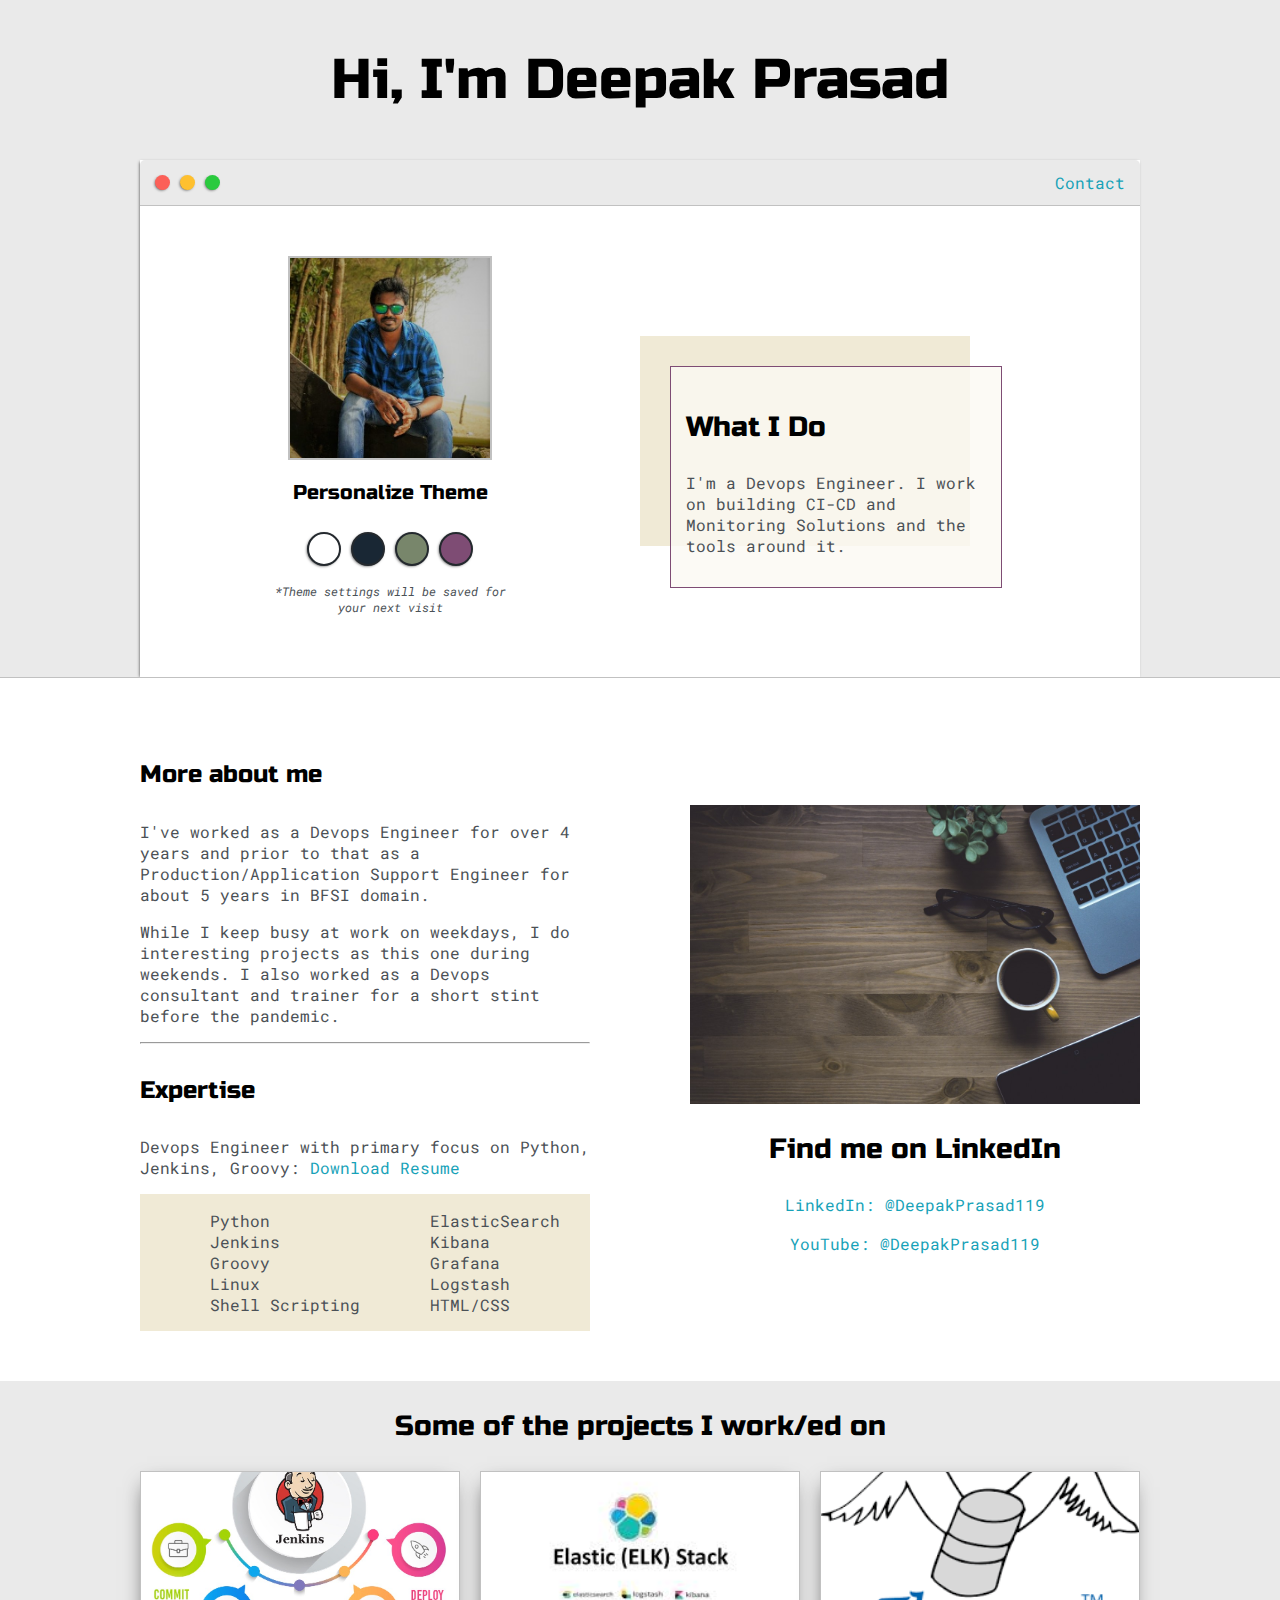
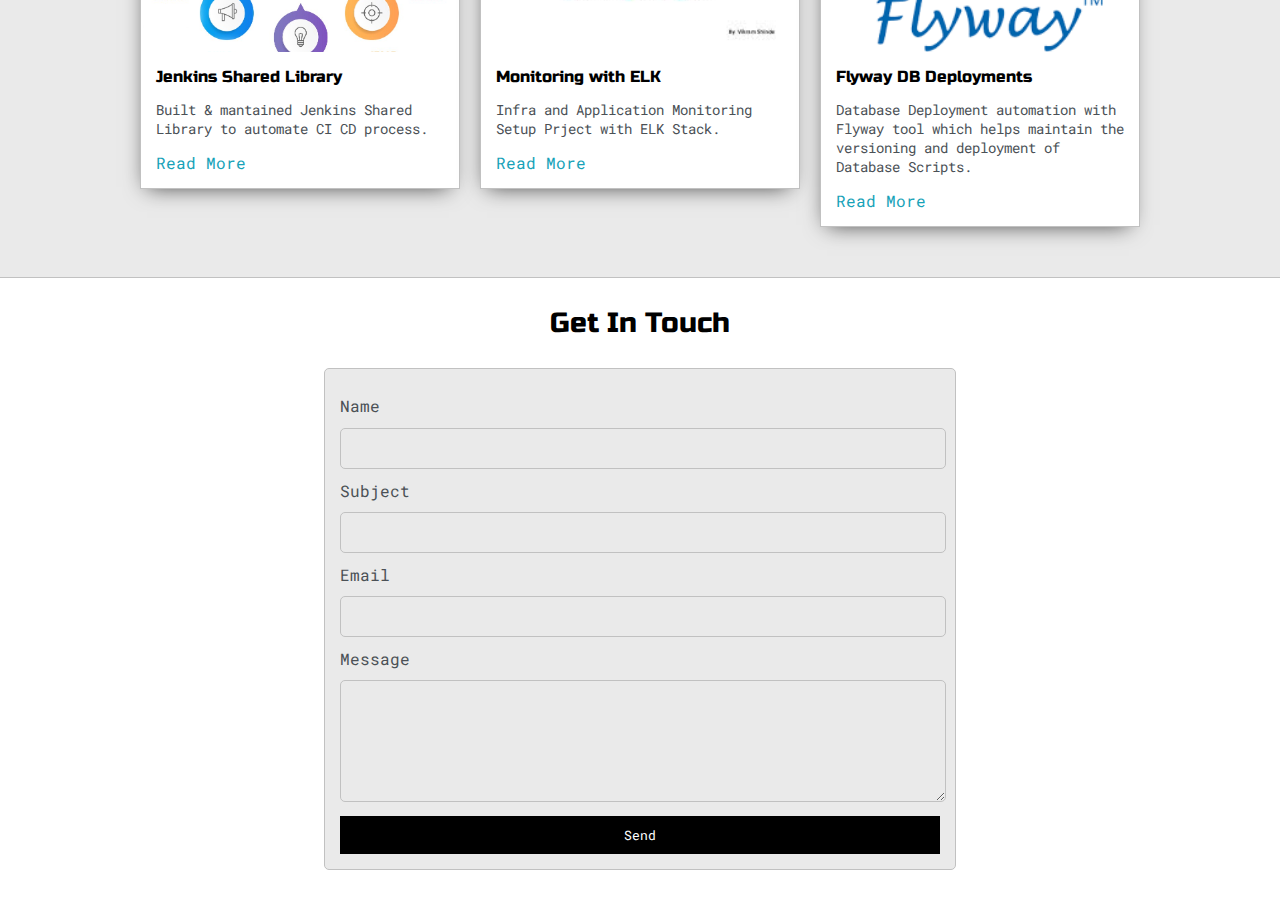
==== index.html @ 37ea02da "first commit" ====
<!DOCTYPE html>
<html>
<head>
	<title>Deepak Prasad</title>

	<meta name="viewport" content="width=device-width, initial-scale=1, minimum-scale=1" />

	<! -- google font embedded -->

	<link href="https://fonts.googleapis.com/css2?family=Russo+One&display=swap" rel="stylesheet">
	<link href="https://fonts.googleapis.com/css2?family=Roboto+Mono:wght@500&family=Russo+One&display=swap" rel="stylesheet">

	<! -- css file linked here -->
	<link rel="stylesheet" type="text/css" href="default.css">
	<link id="theme-style" rel="stylesheet" type="text/css" href="">
</head>
<body>

	<! -- sections below -->
	<section class="s1">
		<div class="main-container">
			<! -- creating wrapper -->
			<div class="greeting-wrapper">
				<h1>Hi, I'm Deepak Prasad</h1>		
			</div>

			<! -- container and list wrapper -->

			<div class="intro-wrapper">
				<div class="nav-wrapper">
					<div class="dots-wrapper">
						<div id="dot-1" class="browser-dot"></div>
						<div id="dot-2" class="browser-dot"></div>
						<div id="dot-3" class="browser-dot"></div>
					</div>

					<ul id="navigation">
						<li><a href="#">Contact</a></li>
					</ul>
				</div>

				<div class="left-column">
					<img id="profile_pic" src="images/Deepak4.jpg">
					<h5 style="text-align: center;line-height: 0;"> Personalize Theme</h5>

					<div id ="theme-options-wrapper">
						<div data-mode="light" id="light-mode" class="theme-dot"></div>
						<div data-mode="blue" id="blue-mode" class="theme-dot"></div>
						<div data-mode="green" id="green-mode" class="theme-dot"></div>
						<div data-mode="purple" id="purple-mode" class="theme-dot"></div>
					</div>

					<p id="settings-note">*Theme settings will be saved for <br> your next visit</p>

				</div>	

				<div class="right-column">
					<div id="preview-shadow">
						<div id="preview">
							<div id="corner-tl" class="corner"></div>
							<div id="corner-tr" class="corner"></div>					
							<h3>What I Do</h3>
							<p>I'm a Devops Engineer. I work on building CI-CD and Monitoring Solutions and the tools around it.</p>
							<div id="corner-br" class="corner"></div>
							<div id="corner-bl" class="corner"></div>
						</div>
					</div>
				</div>				
			</div>
		</div>		
	</section>

	<section class="s2">
		<div class="main-container">
			<div class="about-wrapper">
				<div class="about-me">
					<h4>More about me</h4>

					<p>I've worked as a Devops Engineer for over 4 years and prior to that as a Production/Application Support Engineer for about 5 years in BFSI domain.</p>

					<p>While I keep busy at work on weekdays, I do interesting projects as this one during weekends. I also worked as a Devops consultant and trainer for a short stint before the pandemic.</p>

					<hr>

					<h4>Expertise</h4>

					<p>Devops Engineer with primary focus on Python, Jenkins, Groovy: <a target="_blank" href="vtu_wes.pdf">Download Resume</a></p>

					<div id="skills">
						<ul>
							<li>Python</li>
							<li>Jenkins</li>
							<li>Groovy</li>
							<li>Linux</li>
							<li>Shell Scripting</li>
						</ul>

						<ul>
							<li>ElasticSearch</li>
							<li>Kibana</li>
							<li>Grafana</li>
							<li>Logstash</li>
							<li>HTML/CSS</li>
						</ul>

					</div>
				</div>	

				<div class="social-links">
					<img id="social_img" src="images/coffee_cup.jpg">
					<h3>Find me on LinkedIn</h3>

					<a target="_blank" href="https://www.linkedin.com/in/deepakprasad119/">LinkedIn: @DeepakPrasad119</a>
					<br>
					<a target="_blank" href="https://www.youtube.com/c/dp119">YouTube: @DeepakPrasad119</a>
					

				</div>								
			</div>
		</div>		
	</section>

	<section class="s1">
		<div class="main-container">
			<h3 style="text-align: center;">Some of the projects I work/ed on</h3>

			<div class="post-wrapper">

				<div>
					<div class="post">
						<img class="thumbnail" src="images/Jenkins_CI_CD.jpeg">
						<div class="post-preview">
							<h6 class="post-title">Jenkins Shared Library</h6>
							<p class="post-intro">Built & mantained Jenkins Shared Library to automate CI CD process.</p>
							<a href="post.html">Read More</a>
						</div>
					</div>
				</div>

				<div>
					<div class="post">
						<img class="thumbnail" src="images/ELK.jpg">
						<div class="post-preview">
							<h6 class="post-title">Monitoring with ELK</h6>
							<p class="post-intro">Infra and Application Monitoring Setup Prject with ELK Stack.</p>							
							<a href="post.html">Read More</a>
						</div>
					</div>
				</div>

				<div>
					<div class="post">
						<img class="thumbnail" src="images/Flyway.png">
						<div class="post-preview">
							<h6 class="post-title">Flyway DB Deployments</h6>
							<p class="post-intro">Database Deployment automation with Flyway tool which helps maintain the versioning and deployment of Database Scripts.</p>							
							<a href="post.html">Read More</a>
						</div>
					</div>
				</div>

			</div>			
		</div>		
	</section>

	<section class="s2">
		<div class="main-container">
			<a href=""></a>
			<h3 style="text-align: center;">Get In Touch</h3>

			<form id="contact-form">
				<a name="contact"></a>

				<label>Name</label>
				<input class="input-field" type="text" name="name">

				<label>Subject</label>
				<input class="input-field" type="text" name="subject">

				<label>Email</label>
				<input class="input-field" type="text" name="email">

				<label>Message</label>
				<textarea class="input-field" name="message"></textarea>

				<input id="submit-btn" type="submit" value="Send">
			</form>			
		</div>		
	</section>	

	<script type="text/javascript" src="script.js"></script>

</body>
</html>
---- default.css ----
:root{
	/* variables*/
	--mainColor:#eaeaea;
	--secondayColor:#fff;
	--borderColor:#c1c1c1;
	--mainText:black;
	--secondaryText:#4b5156;
	--themeDotBorder:#24292e;	
	--previewBg:rgb(251, 249, 243, 0.8);
	--previewShadow:#f0ead6;	
	--buttonColor:black;
}



html, body{
	padding: 0;
	margin: 0;
}

body *{
	transition: 0.5s;
}


h1, h2, h3, h4, h5, h6, strong{
	color: var(--mainText);
	font-family: 'Russo One', sans-serif;
	font-weight: 10;

}

p, li, span, label, input, link, a, textarea{
	color: var(--secondaryText);
	font-family: 'Roboto Mono', monospace;
}

	/* link style*/
a{
	text-decoration: none;
	color: #17a2b8;
}

	/* link style to not have bullets*/
ul{
	list-style: none;
}

h1 { font-size: 56px; }
h2 { font-size: 36px; }
h3 { font-size: 28px; }
h4 { font-size: 24px; }
h5 { font-size: 20px; }
h6 { font-size: 16px; }

	/* bordering*/
.s1{
	background-color: var(--mainColor);
	border-bottom:1px solid var(--borderColor);
	overflow: auto;

}

.s2{
	background-color: var(--secondayColor);
	border-bottom: 1px solid (var --borderColor);
	overflow: auto;
}

	/* create container for centering */
.main-container{
	width: 1000px;
	margin: 0 auto;
}

	/* defining style for greetin wrapper */
.greeting-wrapper{
	display: grid;
	text-align: center;
	align-content: center;
	/*border: 2px dashed lightcoral;*/
	min-height: 10em;
}

.intro-wrapper{
	background-color: var(--secondayColor);
	border: 1px solid var(--borderColor)
	border-radius: 5px 5px 0 0;

	-webkit-box-shadow: -1px 1px 3px -1px rgba(0,0,0,0.75);
	-moz-box-shadow: -1px 1px 3px -1px rgba(0,0,0,0.75);
	box-shadow: -1px 1px 3px -1px rgba(0,0,0,0.75);

	display: grid;
	grid-template-columns: 1fr 1fr;
	/*grid-template-rows: 3em 30em;*/
	grid-template-areas: 
		'nav-wrapper nav-wrapper'
		'left-column right-column'
	;
}

.dots-wrapper{
	display: flex;
	padding: 10px;

}

#dot-1{
	background-color:  #FC6058;
}

#dot-2{
	background-color:  #FEC02F;
}

#dot-3{
	background-color:  #2ACA3E;
}

.browser-dot{
	background-color: black;
	height: 15px;
	width: 15px;
	border-radius: 50%;
	margin: 5px;

	-webkit-box-shadow: -1px 1px 3px -1px rgba(0,0,0,0.75);
	-moz-box-shadow: -1px 1px 3px -1px rgba(0,0,0,0.75);
	box-shadow: -1px 1px 3px -1px rgba(0,0,0,0.75);	
}

.nav-wrapper{
	border-radius: 5px 5px 0 0;	
	grid-area: nav-wrapper;
	border-bottom: 1px solid var(--borderColor);
	display: flex;
	justify-content: space-between;
	align-items: center;
	background-color: var(--mainColor);
}

#navigation{
	margin:0;
	padding: 10px;
}

#navigation li{
	display: inline-block;
	margin-right: 5px;
	margin-left: 5px;
}
.left-column{
	grid-area: left-column;
	padding-top:50px;
	padding-bottom: 50px;
}

#profile_pic{
	display: block;
	margin:0 auto;
	height: 200px;
	width: 200px;
	object-fit: cover;
	border:2px solid var(--borderColor);
}

#theme-options-wrapper{
	display: flex;
	justify-content: center;
}

.theme-dot{
	height: 30px;
	width: 30px;
	background-color: black;
	border-radius: 50%;

	margin: 5px;
	border:2px solid var(--themeDotBorder);

	-webkit-box-shadow: -1px 1px 3px -1px rgba(0,0,0,0.75);
	-moz-box-shadow: -1px 1px 3px -1px rgba(0,0,0,0.75);
	box-shadow: -1px 1px 3px -1px rgba(0,0,0,0.75);	

	cursor: pointer;

}

.theme-dot:hover{
	border-width: 5px;
}

#light-mode{
	background-color: #fff;
}

#blue-mode{
	background-color: #192734;
}

#green-mode{
	background-color: #78866b;
}

#purple-mode{
	background-color: #7E4C74;
}

#settings-note{
	font-size: 12px;
	font-style: italic;
	text-align: center;
}

.right-column{
	grid-area: right-column;
	display: grid;
	align-content: center;

	padding-top: 50px;
	padding-bottom: 50px;
}

#preview-shadow{
	background-color: var(--previewShadow);
	max-width: 300px;
	height: 180px;
	padding-left: 30px;
	padding-top: 30px;
}

#preview{
	width: 300px;
	border:1.5px solid #7E4C74;
	background-color: var(--previewBg);
	padding:15px;
	position: relative;
}

.about-wrapper{
	display: grid;
	grid-template-columns: repeat(auto-fit, minmax(320px, 1fr));
	padding-bottom: 50px;
	padding-top: 50px;
	gap:100px;
}

#skills{
	display: flex;
	justify-content: space-evenly;
	background-color: var(--previewShadow);
}

.social-links{
	display: grid;
	align-content: center;
	text-align: center;
}

#social_img{
	width: 100%;
}

.post-wrapper{
	display: grid;
	grid-template-columns: repeat(auto-fit, 320px);
	gap:20px;
	justify-content: center;
	padding-bottom: 50px;
}

.post{
	border:1px solid var(--borderColor);
	-webkit-box-shadow: -2px 7px 21px -9px rgba(0,0,0,0.75);
	-moz-box-shadow: -2px 7px 21px -9px rgba(0,0,0,0.75);
	box-shadow: -2px 7px 21px -9px rgba(0,0,0,0.75);
}

.thumbnail{
	display: block;
	width: 100%;
	height:180px;
	object-fit: cover;
}

.post-preview{
	background-color: #fff;
	padding:15px;
}

.post-title{
	color:black;
	margin: 0;
}

.post-intro{
	color:#4b5156;
	font-size: 14px;
}


#contact-form{
	display: block;
	max-width: 600px;
	margin: 0 auto;
	border: 1px solid var(--borderColor);
	padding: 15px;
	border-radius: 5px;
	background-color: var(--mainColor);
	margin-bottom: 50px;

}

#contact-form label{
	line-height: 2.7em;
}

#contact-form textarea{
	min-height: 100px;
	font-size: 14px;
}


.input-field{
	width: 100%;
	padding-top: 10px;
	padding-bottom:10px; 
	background-color: var(--secondaryColor);
	border-radius: 5px;
	border:1px solid var(--borderColor);
	font-size: 14px;
}


#submit-btn{
	margin-top: 10px;
	width: 100%;
	padding-top: 10px;
	padding-bottom:10px; 
	color: #fff;
	background-color: var(--buttonColor);
	border:none;
}


	/* to make it mobile responsive */
@media screen and (max-width: 1200px){
	.main-container{
		width: 75%;
	}
}

@media screen and (max-width: 800px){
	.intro-wrapper{
		grid-template-columns: 1fr;
		grid-template-areas: 
			'nav-wrapper'
			'left-column'
			'right-column'
		;
	}

	.right-column{
		justify-content: center;
	}

}
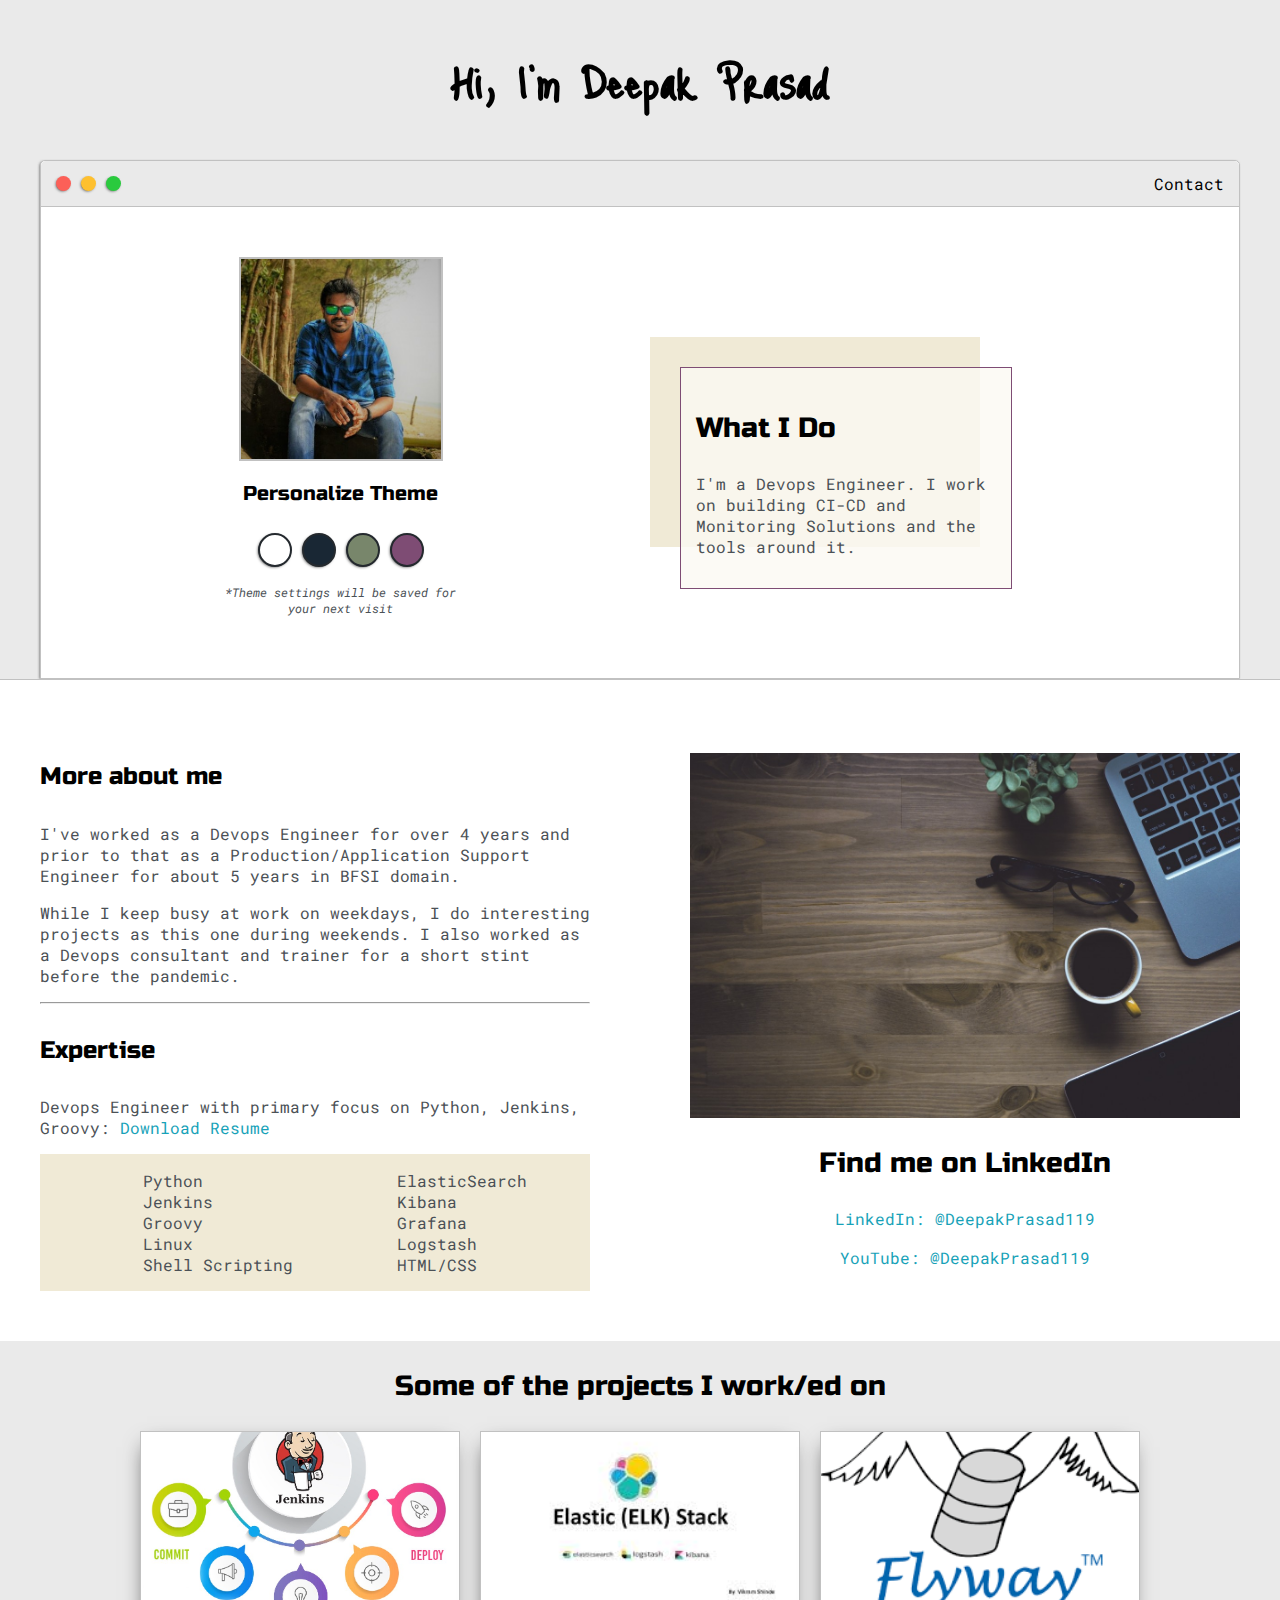
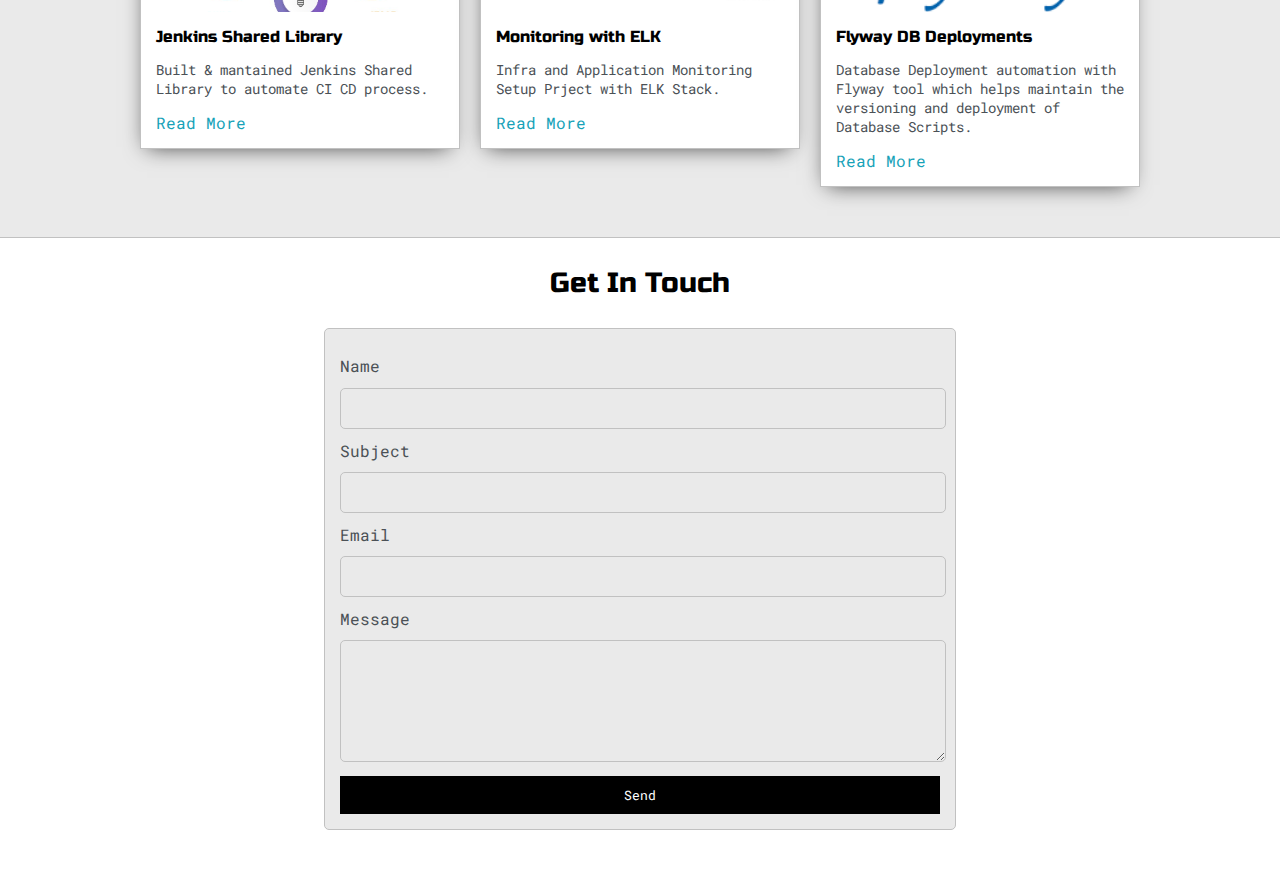
==== commit c2ec7b1d: "changed header font" ====
--- a/index.html
+++ b/index.html
@@ -8,6 +8,7 @@
 	<! -- google font embedded -->
 
 	<link href="https://fonts.googleapis.com/css2?family=Russo+One&display=swap" rel="stylesheet">
+	<link href="https://fonts.googleapis.com/css2?family=Just+Me+Again+Down+Here&family=Noto+Sans+HK&family=Permanent+Marker&display=swap" rel="stylesheet">
 	<link href="https://fonts.googleapis.com/css2?family=Roboto+Mono:wght@500&family=Russo+One&display=swap" rel="stylesheet">
 
 	<! -- css file linked here -->
--- a/default.css
+++ b/default.css
@@ -16,17 +16,24 @@
 html, body{
 	padding: 0;
 	margin: 0;
+	scroll-behavior: smooth;
 }
 
 body *{
 	transition: 0.5s;
 }
 
-
-h1, h2, h3, h4, h5, h6, strong{
+h1{
+	color: var(--mainText);
+	font-weight: 800;
+	font-family: 'Just Me Again Down Here', cursive;
+
+}
+h2, h3, h4, h5, h6, strong{
 	color: var(--mainText);
 	font-family: 'Russo One', sans-serif;
-	font-weight: 10;
+	/* font-family: 'Noto Sans HK', sans-serif; */
+	font-weight: 500;
 
 }
 
@@ -69,7 +76,7 @@
 
 	/* create container for centering */
 .main-container{
-	width: 1000px;
+	width: 1200px;
 	margin: 0 auto;
 }
 
@@ -84,7 +91,7 @@
 
 .intro-wrapper{
 	background-color: var(--secondayColor);
-	border: 1px solid var(--borderColor)
+	border: 1px solid var(--borderColor);
 	border-radius: 5px 5px 0 0;
 
 	-webkit-box-shadow: -1px 1px 3px -1px rgba(0,0,0,0.75);
@@ -140,6 +147,10 @@
 	background-color: var(--mainColor);
 }
 
+#navigation a{
+	color:var(--mainText);
+}
+
 #navigation{
 	margin:0;
 	padding: 10px;
@@ -220,6 +231,8 @@
 
 	padding-top: 50px;
 	padding-bottom: 50px;
+	padding-left: 10px;
+	padding-right: 50px;
 }
 
 #preview-shadow{
@@ -234,7 +247,7 @@
 	width: 300px;
 	border:1.5px solid #7E4C74;
 	background-color: var(--previewBg);
-	padding:15px;
+	padding:15px 15px;;
 	position: relative;
 }
 
